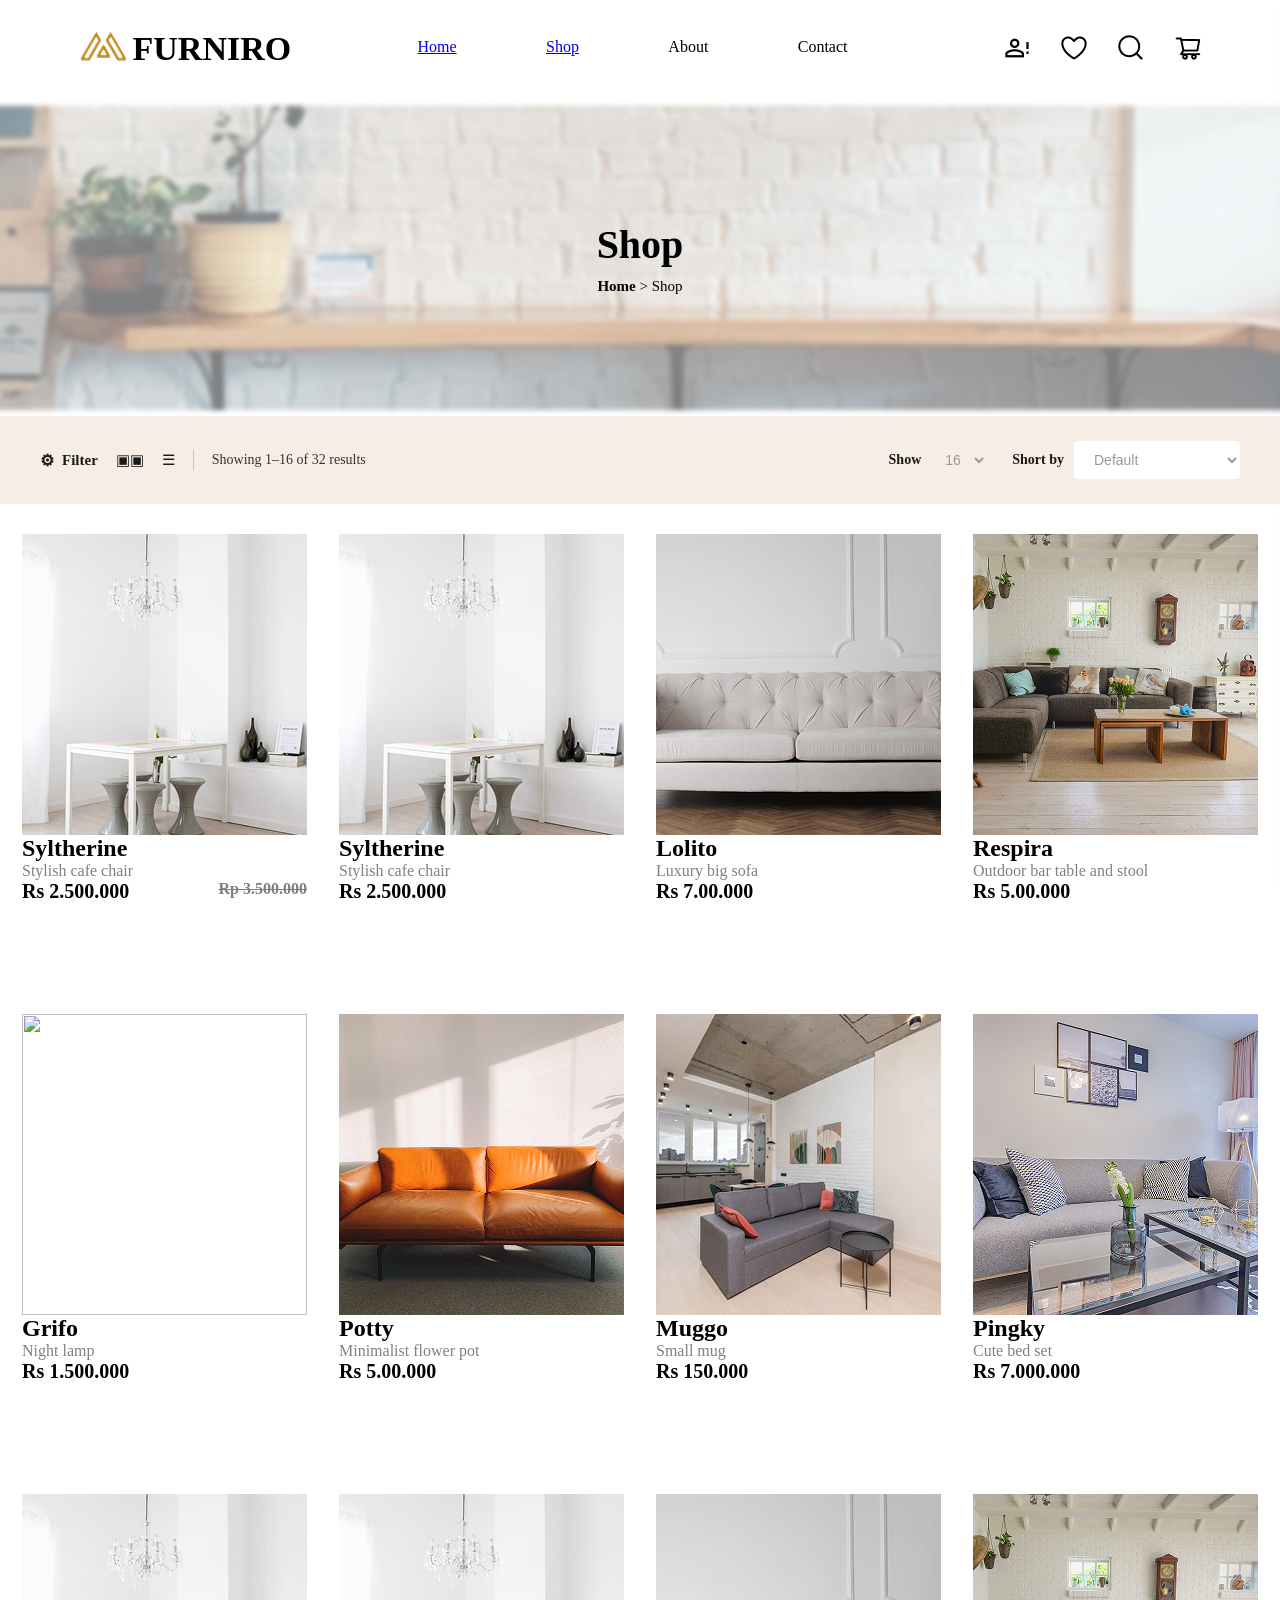
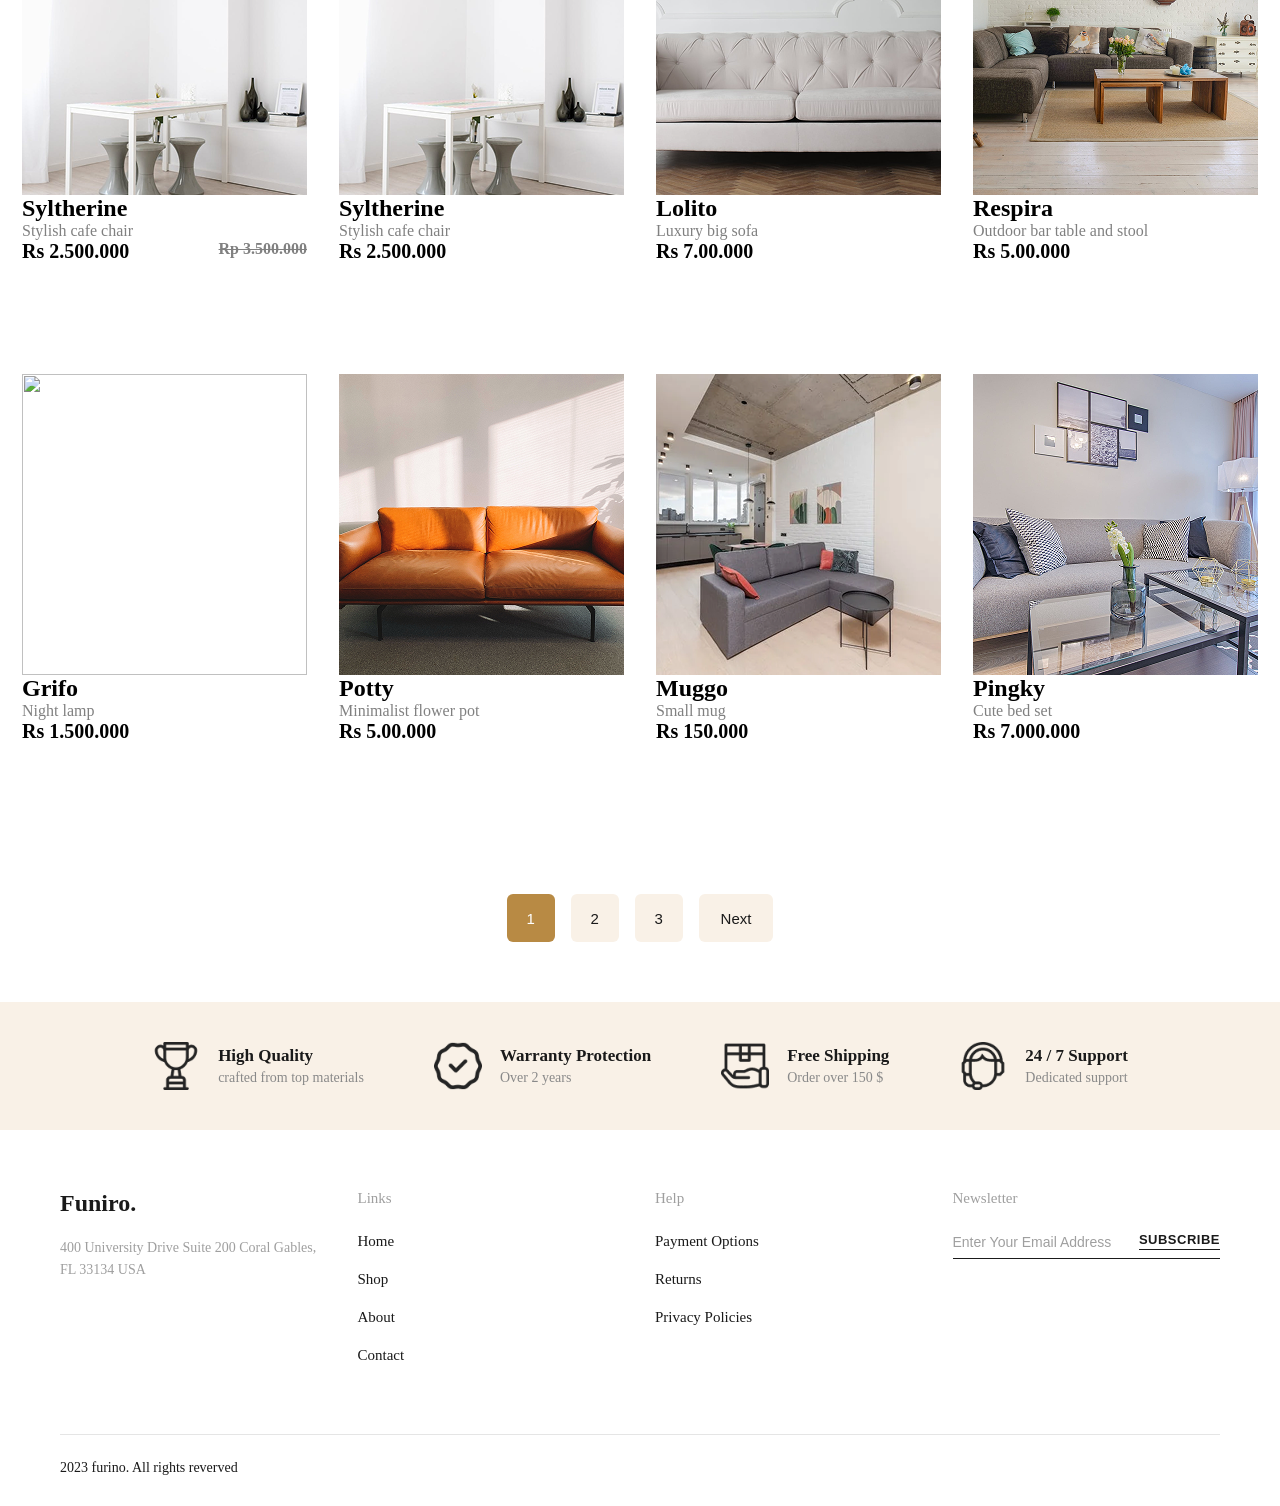
==== product.html @ 11e7161f "E commerce Website" ====
<!DOCTYPE html>
<html lang="en">
<head>
    <meta charset="UTF-8">
    <meta name="viewport" content="width=device-width, initial-scale=1.0">
    <title>Product Detail</title>
    <link rel="stylesheet" href="./style.css">
    <link rel="stylesheet" href="https://cdnjs.cloudflare.com/ajax/libs/font-awesome/7.3.0/css/all.min.css">
    <script defer src="./product.js"></script>
</head>
<body>
    <header>
        <div class="header_container">
            <div class="header_div">
                <div class="header_logo">
                    <img src="./images/header_logo.png" alt="logo">
                </div><!--header_logo-->
                <h3 class="header_text">FURNIRO</h3><!--header_text-->
            </div> <!--header_div-->
            <div class="header_ul">
                <ul class="header_ul">
                    <li class="header_li"><a href="./index.html">Home</a></li>
                    <li class="header_li"><a href="./shop.html">Shop</a></li>
                    <li class="header_li">About</li>
                    <li class="header_li">Contact</li>
                </ul>
            </div><!--header_ul-->
            <div class="header_icon">
                <span><img src="./images/header_contact.png" alt="contact" class="icons"></span>
                <span><img src="./images/header_heart.png" alt="heart" class="icons"></span>
                <span><img src="./images/header_search.png" alt="search" class="icons"></span>
                <span><img src="./images/header_cart.png" alt="cart" class="icons"></span>
            </div><!--headericon-->
        </div><!--header_container-->
    </header>

    <!-- Breadcrumb strip -->
    <div class="product_breadcrumb">
        <a href="./index.html" class="crumb-dim">Home</a>
        <i class="fa fa-chevron-right crumb-arrow"></i>
        <a href="./shop.html" class="crumb-dim">Shop</a>
        <span class="crumb-line">|</span>
        <span class="crumb-active" id="crumbProductName">Product</span>
    </div>

    <!-- Product detail section -->
    <div class="product_page">

        <div class="product_gallery">
            <div class="thumb_list" id="thumbList"></div>

            <div class="main_image_box">
                <img src="" alt="" id="mainProductImg">
            </div>
        </div>

        <div class="product_info">

            <h1 id="productName">Product Name</h1>
            <h2 class="product_price" id="productPrice">Rs. 0</h2>

            <div class="product_rating">
                <span class="stars">&#9733;&#9733;&#9733;&#9733;&#9734;</span>
                <span class="review_count">5 Customer Review</span>
            </div>

            <p class="product_desc" id="productDesc">
                Setting the bar as one of the loudest speakers in its class, this piece is a compact,
                stout-hearted hero with a well-balanced quality which boasts a clear design and lasting
                comfort for years.
            </p>

            <div class="option_group">
                <span class="option_label">Size</span>
                <div class="size_options">
                    <button class="size_btn active">L</button>
                    <button class="size_btn">XL</button>
                    <button class="size_btn">XS</button>
                </div>
            </div>

            <div class="option_group">
                <span class="option_label">Color</span>
                <div class="color_options">
                    <span class="color_dot" style="background:#6a5fa0;"></span>
                    <span class="color_dot" style="background:#1a1a1a;"></span>
                    <span class="color_dot" style="background:#b88a44;"></span>
                </div>
            </div>

            <div class="action_row">
                <div class="qty_box">
                    <button id="qtyMinus">-</button>
                    <span id="qtyValue">1</span>
                    <button id="qtyPlus">+</button>
                </div>

                <button class="add_cart_btn">Add To Cart</button>
                <button class="compare_btn">+ Compare</button>
            </div>

            <hr class="divider_line">

            <div class="meta_info">
                <div class="meta_row"><span class="meta_label">SKU</span><span class="meta_colon">:</span><span>SS001</span></div>
                <div class="meta_row"><span class="meta_label">Category</span><span class="meta_colon">:</span><span>Furniture</span></div>
                <div class="meta_row"><span class="meta_label">Tags</span><span class="meta_colon">:</span><span>Sofa, Chair, Home, Shop</span></div>
                <div class="meta_row">
                    <span class="meta_label">Share</span><span class="meta_colon">:</span>
                    <span class="share_icons">
                        <i class="fa fa-facebook"></i>
                        <i class="fa fa-linkedin"></i>
                        <i class="fa fa-twitter"></i>
                    </span>
                </div>
            </div>

        </div>

    </div>

    <!-- Description / Additional Info / Reviews Tabs -->
    <div class="desc_tabs_wrapper">
        <div class="desc_tabs">
            <span class="tab_item active" data-tab="description">Description</span>
            <span class="tab_item" data-tab="additional">Additional Information</span>
            <span class="tab_item" data-tab="reviews">Reviews [5]</span>
        </div>

        <div class="tab_content active" id="tab-description">
            <p>
                Embodying the raw, wayward spirit of rock 'n' roll, the Kilburn portable active stereo speaker
                takes the unmistakable look and sound of Marshall, unplugs the chords, and takes the show on the road.
            </p>
            <p>
                Weighing in under 7 pounds, the Kilburn is a lightweight piece of vintage styled engineering.
                Setting the bar as one of the loudest speakers in its class, the Kilburn is a compact, stout-hearted
                hero with a well-balanced audio which boasts a clear midrange and extended highs for a sound that is
                both articulate and pronounced. The analogue knobs allow you to fine tune the controls to your
                personal preferences while the guitar-influenced leather strap enables easy and stylish travel.
            </p>

            <div class="desc_images">
                <div class="desc_img_box" id="descImg1"></div>
                <div class="desc_img_box" id="descImg2"></div>
            </div>
        </div>

        <div class="tab_content" id="tab-additional">
            <p>Additional information about materials, dimensions, and care instructions goes here.</p>
        </div>

        <div class="tab_content" id="tab-reviews">
            <p>Customer reviews will be displayed here.</p>
        </div>
    </div>

    <!-- Related Products -->
    <div class="related_section">
        <h2 class="related_heading">Related Products</h2>
        <div class="related_grid" id="relatedProducts"></div>

        <div class="show_more_wrapper">
            <button class="show_more_btn">Show More</button>
        </div>
    </div>

    <!-- footer -->
    <footer class="site_footer">
        <div class="footer_container">

            <div class="footer_col footer_brand">
                <h2>Funiro.</h2>
                <p>400 University Drive Suite 200 Coral Gables,<br>FL 33134 USA</p>
            </div>

            <div class="footer_col">
                <h4>Links</h4>
                <ul>
                    <li><a href="#">Home</a></li>
                    <li><a href="#">Shop</a></li>
                    <li><a href="#">About</a></li>
                    <li><a href="#">Contact</a></li>
                </ul>
            </div>

            <div class="footer_col">
                <h4>Help</h4>
                <ul>
                    <li><a href="#">Payment Options</a></li>
                    <li><a href="#">Returns</a></li>
                    <li><a href="#">Privacy Policies</a></li>
                </ul>
            </div>

            <div class="footer_col footer_newsletter">
                <h4>Newsletter</h4>
                <div class="newsletter_input">
                    <input type="email" placeholder="Enter Your Email Address">
                    <button type="submit">SUBSCRIBE</button>
                </div>
            </div>

        </div>

        <hr class="footer_divider">

        <div class="footer_bottom">
            <p>2023 furino. All rights reverved</p>
        </div>
    </footer>

    <!-- Shopping Cart Drawer -->
    <div class="cart_overlay" id="cartOverlay"></div>

    <div class="cart_drawer" id="cartDrawer">
        <div class="cart_drawer_header">
            <h2>Shopping Cart</h2>
            <span class="cart_close_btn" id="cartCloseBtn">&#10005;</span>
        </div>

        <hr class="cart_drawer_divider">

        <div class="cart_items_list" id="cartItemsList">
            <!-- cart items JS se yahan render honge -->
        </div>

        <div class="cart_subtotal_row">
            <span>Subtotal</span>
            <span class="cart_subtotal_value" id="cartSubtotal">Rs. 0</span>
        </div>

        <div class="cart_action_buttons">
            <button class="cart_action_btn" id="goToCartBtn">Cart</button>
            <button class="cart_action_btn">Checkout</button>
            <button class="cart_action_btn" id="comparisonBtn">Comparison</button>
        </div>
    </div>

</body>
</html>
---- style.css ----
*{
    padding: 0px;
    margin: 0px;
    box-sizing: border-box;
}
/* header section */
.header_container{
    width: 100%;
    height: 100px;
    /* background-color: aqua; */
    display: flex;
    align-items: center;
    justify-content: space-around;

}
.header_div{
    width: 185px;
    height: 41px;
    display: flex;
    gap: 5px;
}
.header_logo{
    width: 50px;
    height: 32px;
}
.header_text{
    font-size: 34px;
    font-weight: bold;
}
.header_ul{
    width: 430px;
    height: 24px;
    display: flex;
    justify-content: space-between;
    list-style: none;
    font-size: 16px;
    cursor: pointer;
}
.header_icon{
    width: 200px;
    display: flex;
    justify-content: space-between;
}
.icons{
    width: 28px;
    height: 28px;
    cursor: pointer;
}
/* hero_section */
.hero_container{
    position: relative;
    width: 100%;
    height: 820px;
}
.hero_img{
    width: 100%;
    height: 780px;
    object-fit: fill;
}
.hero_container2{
    position: absolute;
    width: 650px;
    height: 450px;
    background-color: #FFF3E3;
    bottom: 180px;
    right: 50px;
}
.hero_text{
    width: 560px;
    height: 400px;
    display: flex;
    flex-direction: column;
    justify-content: space-evenly;
    padding: 30px;
}
.hero_h3{
    font-size: 3px;
    width: 559px;
    height: 127px;
}
.hero_h1{
    font-size: 52px;
    font-weight: bold;
    color: rgb(162, 125, 76);
}
.hero_h3{
    width: 530px;
    height: 51px;
    font-size: 18px;
}
.hero_button{
    width: 200px;
    padding: 10px;
    background-color: rgba(162, 125, 76,0.3);
    color: #FFF;
    font-size: 18px;
    border: none;

}
.hero_text2{
    display: flex;
    flex-direction: column;
    align-items: center;
    justify-content: center;
}
.hero_h2{
    width: 300px;
    height: 48px;
    font-size: 32px;
    font-weight: bold;
}
.hero_p{
    font-size: 20px;
}
/* card_section */
.card_container{
    display: flex;
    justify-content: space-evenly;
    padding-top: 40px;
}
.cart{
    width: 380px;
    height: 480px;
}
.card{
    width: 285px;
    height: 480px;
}
.cards{
    text-align: center;
}
.img_text{
    margin-top: 10px;
    font-size: 24px;
    font-weight: lighter;
}
/* product */
.product_container{
    width: 1236px;
    margin: auto;
    display: flex;
    flex-wrap: wrap;
    justify-content: space-between;
}
.shop_container{
    padding-top: 30px;
    width: 1236px;
    margin: auto;
    display: flex;
    flex-wrap: wrap;
    justify-content: space-between;
}
.product{
    text-align: center;
    font-size: 40px;
    font-weight: bold;
    margin: 15px;
}
.product_items{
    width: 285px;
    height: 446px;
}
.item_img{
    width: 285px;
    height: 301px;
}
.item_h3{
    font-size: 24px;
    font-weight: bold;
}
.item_p{
    font-size: 16px;
    color: gray;
}
.price{
    display: flex;
    justify-content: space-between;
}
.show_price{
    font-size: 20px;
    font-weight: bolder;
}
.hide_price{
    font-size: 16px;
    color: gray;
    text-decoration: line-through;
}
.img_wrapper {
    position: relative;
    overflow: hidden;
}

.item_img {
    width: 100%;
    display: block;
}

.overlay {
    position: absolute;
    top: 0;
    left: 0;
    width: 100%;
    height: 100%;
    background: rgba(0, 0, 0, 0.55);
    display: flex;
    flex-direction: column;
    align-items: center;
    justify-content: center;
    gap: 15px;

    opacity: 0;
    visibility: hidden;
    transition: all 0.3s ease;
}

.img_wrapper:hover .overlay {
    opacity: 1;
    visibility: visible;
}

.cart_btn {
    background: #fff;
    color: #b8860b;
    border: none;
    padding: 12px 30px;
    font-weight: bold;
    cursor: pointer;
}

.icons_row {
    display: flex;
    gap: 20px;
    color: #fff;
    font-size: 14px;
}

.icons_row span {
    cursor: pointer;
    display: flex;
    align-items: center;
    gap: 5px;
}
.show_more_wrapper {
    display: flex;
    justify-content: center;
    margin: 40px 0;
}

.show_more_btn {
    background: transparent;
    border: 2px solid #b8860b;
    color: #b8860b;
    padding: 14px 40px;
    font-weight: bold;
    font-size: 15px;
    cursor: pointer;
    transition: all 0.3s ease;
}

.show_more_btn:hover {
    background: #b8860b;
    color: #fff;
}
/* room section */
.rooms_section {
    background: #fdf6ee;
    padding: 60px 0;
    overflow: hidden;
}

.rooms_container {
    display: flex;
    align-items: center;
    gap: 40px;
    max-width: 1300px;
    margin: 0 auto;
    padding: 0 40px;
}

/* ---------- Left Text ---------- */
.rooms_text {
    flex: 0 0 320px;
}

.rooms_text h1 {
    font-size: 32px;
    font-weight: 700;
    color: #2b2b2b;
    line-height: 1.3;
    margin-bottom: 15px;
}

.rooms_text p {
    color: #777;
    font-size: 14px;
    line-height: 1.6;
    margin-bottom: 25px;
}

.explore_btn {
    background: #b8860b;
    color: #fff;
    border: none;
    padding: 14px 26px;
    font-weight: bold;
    cursor: pointer;
    transition: 0.3s ease;
}

.explore_btn:hover {
    background: #a3760a;
}

/* ---------- Slider ---------- */
.rooms_slider {
    position: relative;
    flex: 1;
    overflow: hidden;
}

.slider_track {
    display: flex;
    gap: 20px;
    transition: transform 0.4s ease;
}

.slide {
    position: relative;
    flex: 0 0 380px;
    height: 420px;
    overflow: hidden;
}

.slide img {
    width: 100%;
    height: 100%;
    object-fit: cover;
    display: block;
}

/* caption overlay only on first slide by default (matching design) */
.slide_caption {
    position: absolute;
    bottom: 0;
    left: 0;
    width: 100%;
    background: rgba(255, 255, 255, 0.85);
    padding: 20px 25px;
}

.caption_top {
    display: flex;
    align-items: center;
    gap: 10px;
    margin-bottom: 8px;
    font-size: 13px;
    color: #555;
}

.caption_line {
    width: 25px;
    height: 1px;
    background: #999;
    display: inline-block;
}

.caption_bottom {
    display: flex;
    align-items: center;
    justify-content: space-between;
}

.caption_bottom h3 {
    font-size: 20px;
    font-weight: 700;
    color: #2b2b2b;
}

.arrow_btn {
    background: #b8860b;
    color: #fff;
    border: none;
    width: 38px;
    height: 38px;
    border-radius: 50%;
    cursor: pointer;
    font-size: 16px;
}

/* ---------- Next Button ---------- */
.slider_next_btn {
    position: absolute;
    top: 45%;
    right: 20px;
    transform: translateY(-50%);
    background: #fff;
    border: none;
    width: 40px;
    height: 40px;
    border-radius: 50%;
    font-size: 20px;
    cursor: pointer;
    box-shadow: 0 2px 8px rgba(0,0,0,0.15);
    z-index: 5;
}

/* ---------- Dots ---------- */
.slider_dots {
    display: flex;
    gap: 8px;
    margin-top: 15px;
}

.dot {
    width: 8px;
    height: 8px;
    border-radius: 50%;
    background: #ddd;
    cursor: pointer;
}

.dot.active {
    background: #b8860b;
    width: 10px;
    height: 10px;
}

@media (max-width: 900px) {
    .rooms_container {
        flex-direction: column;
    }
    .rooms_text {
        flex: none;
        text-align: center;
    }
}
/* gallery sectionn */
.gallery_section {
    padding: 50px 40px;
    max-width: 1300px;
    margin: 0 auto;
}

.gallery_heading {
    text-align: center;
    margin-bottom: 30px;
}

.gallery_heading p {
    font-weight: bold;
    color: #333;
    font-size: 14px;
    margin-bottom: 5px;
}

.gallery_heading h2 {
    font-size: 28px;
    font-weight: 800;
    color: #1a1a1a;
}

.gallery_grid {
    display: grid;
    grid-template-columns: 0.75fr 1.9fr 1.15fr 0.55fr 0.55fr 1fr;
    grid-template-rows: 240px 190px;
    grid-template-areas:
        "shelf desk dining bedroom bedroom brick"
        "chair vase  dining frame   kitchen brick";
    gap: 10px;
}

.g_item {
    overflow: hidden;
    width: 100%;
    height: 100%;
}

.g_item img {
    width: 100%;
    height: 100%;
    object-fit: cover;
    display: block;
    transition: transform 0.3s ease;
}

.g_item:hover img {
    transform: scale(1.05);
}
/* footer */
.site_footer {
    background: #fff;
    padding: 60px 60px 30px;
    max-width: 1400px;
    margin: 0 auto;
}

.footer_container {
    display: flex;
    justify-content: space-between;
    flex-wrap: wrap;
    gap: 30px;
}

.footer_col {
    flex: 1;
    min-width: 200px;
}

.footer_brand h2 {
    font-size: 24px;
    font-weight: 700;
    color: #1a1a1a;
    margin-bottom: 20px;
}

.footer_brand p {
    color: #9f9f9f;
    font-size: 14px;
    line-height: 1.6;
}

.footer_col h4 {
    color: #9f9f9f;
    font-size: 15px;
    font-weight: 500;
    margin-bottom: 25px;
}

.footer_col ul {
    list-style: none;
    padding: 0;
    margin: 0;
}

.footer_col ul li {
    margin-bottom: 20px;
}

.footer_col ul li a {
    color: #1a1a1a;
    text-decoration: none;
    font-size: 15px;
    font-weight: 500;
    transition: color 0.3s ease;
}

.footer_col ul li a:hover {
    color: #b8860b;
}

/* ---------- Newsletter ---------- */
.newsletter_input {
    display: flex;
    align-items: flex-end;
    gap: 10px;
    border-bottom: 1px solid #1a1a1a;
    padding-bottom: 8px;
}

.newsletter_input input {
    border: none;
    outline: none;
    font-size: 14px;
    color: #1a1a1a;
    flex: 1;
    background: transparent;
}

.newsletter_input input::placeholder {
    color: #9f9f9f;
}

.newsletter_input button {
    background: none;
    border: none;
    border-bottom: 1px solid #1a1a1a;
    font-size: 13px;
    font-weight: 600;
    letter-spacing: 0.5px;
    color: #1a1a1a;
    cursor: pointer;
    padding-bottom: 2px;
    white-space: nowrap;
}

/* ---------- Divider & Bottom ---------- */
.footer_divider {
    border: none;
    border-top: 1px solid #e5e5e5;
    margin: 50px 0 25px;
}

.footer_bottom p {
    color: #1a1a1a;
    font-size: 14px;
}

/* ---------- Responsive ---------- */
@media (max-width: 768px) {
    .footer_container {
        flex-direction: column;
    }
    .site_footer {
        padding: 40px 25px 20px;
    }
}
/* shop_page */
/* Banner Section */
.banner {
  width: 100%;
  height: 316px;
  background-image: url("./images/shop1.png");
  background-size: cover;
  background-position: center;
  position: relative;
  display: flex;
  align-items: center;
  justify-content: center;
  text-align: center;
}

/* Dim overlay on top of image */
.overlay {
  position: absolute;
  top: 0;
  left: 0;
  width: 100%;
  height: 100%;
  background-color: rgba(0, 0, 0, 0.4); 
  z-index: 1;
}

/* Text on top */
.banner-text {
  position: relative;
  z-index: 2; 
}

.banner-text h1 {
  font-size: 40px;
  font-weight: bold;
  color: #ffffff; 
  margin-bottom: 10px;
}

.banner-text p {
  font-size: 15px;
  color: #eeeeee;
}

.banner-text a {
  color: #ffffff;
  font-weight: bold;
  text-decoration: none;
}

.banner-text span {
  color: #cccccc;
}
/* banner2 */
/* Toolbar container */
.toolbar {
  width: 100%;
  background-color: #f6ede4; /* light peach/cream background */
  padding: 25px 40px;
  display: flex;
  align-items: center;
  justify-content: space-between;
}
 
/* Left side */
.left-side {
  display: flex;
  align-items: center;
  gap: 18px;
}
 
.filter {
  display: flex;
  align-items: center;
  gap: 8px;
  font-weight: bold;
  font-size: 15px;
  color: #1a1a1a;
  cursor: pointer;
}
 
.filter .icon {
  font-size: 16px;
}
 
.icon-box {
  font-size: 15px;
  color: #1a1a1a;
  cursor: pointer;
}
 
/* vertical line divider */
.divider {
  width: 1px;
  height: 22px;
  background-color: #c9c2b8;
  display: inline-block;
}
 
.results-text {
  font-size: 14px;
  color: #333333;
}
 
/* Right side */
.right-side {
  display: flex;
  align-items: center;
  gap: 25px;
}
 
.dropdown-group {
  display: flex;
  align-items: center;
  gap: 10px;
}
 
.label {
  font-weight: bold;
  font-size: 14px;
  color: #1a1a1a;
}
 
.dropdown {
  border: none;
  background: transparent;
  font-size: 14px;
  color: #9a9a9a;
  outline: none;
  cursor: pointer;
  padding: 8px 10px;
}
 
/* white box style for "Short by" dropdown */
.white-box {
  background-color: #ffffff;
  border-radius: 4px;
  padding: 10px 16px;
  color: #9a9a9a;
  min-width: 140px;
}
/* Pagination */
.pagination {
  display: flex;
  justify-content: center;
  align-items: center;
  gap: 16px;
  padding: 40px 0 60px 0;
}

.page-btn {
  width: 48px;
  height: 48px;
  border: none;
  border-radius: 6px;
  background-color: #f9f1e7; /* light cream box */
  color: #1a1a1a;
  font-size: 15px;
  font-weight: 500;
  cursor: pointer;
  display: flex;
  align-items: center;
  justify-content: center;
  transition: background-color 0.2s ease;
}

.page-btn:hover {
  background-color: #eadfd0;
}

/* Active/current page number */
.page-btn.active {
  background-color: #b88a44; /* golden/brown */
  color: #ffffff;
}

/* "Next" button is wider than number boxes */
.page-btn.next-btn {
  width: auto;
  padding: 0 22px;
}
/* Features strip */
.features {
  display: flex;
  justify-content: center;
  align-items: center;
  gap: 70px;
  background-color: #f9f1e7;
  padding: 40px 30px;
  flex-wrap: wrap;
}

.feature-item {
  display: flex;
  align-items: center;
  gap: 18px;
}

.feature-icon {
  width: 48px;
  height: 48px;
  object-fit: contain;
  flex-shrink: 0;
}

.feature-text h4 {
  font-size: 17px;
  font-weight: 700;
  color: #1a1a1a;
  margin-bottom: 4px;
}

.feature-text p {
  font-size: 14px;
  color: #898989;
}

@media (max-width: 768px) {
  .features {
    gap: 30px;
  }
}
/* ===================== PRODUCT DETAIL PAGE ===================== */

/* Breadcrumb strip */
.product_breadcrumb {
    background-color: #f9f1e7;
    padding: 22px 60px;
    display: flex;
    align-items: center;
    gap: 12px;
    font-size: 14px;
}

.crumb-dim {
    color: #9a9a9a;
    text-decoration: none;
}

.crumb-arrow {
    font-size: 11px;
    color: #9a9a9a;
}

.crumb-line {
    color: #d6d0c4;
    margin: 0 6px;
}

.crumb-active {
    color: #1a1a1a;
    font-weight: 500;
}

/* Main product layout */
.product_page {
    display: flex;
    gap: 40px;
    padding: 60px;
    max-width: 1200px;
    margin: 0 auto;
    flex-wrap: wrap;
}

.product_gallery {
    display: flex;
    gap: 20px;
    flex: 1;
    min-width: 300px;
}

.thumb_list {
    display: flex;
    flex-direction: column;
    gap: 16px;
}

.thumb_list img {
    width: 80px;
    height: 80px;
    object-fit: cover;
    background-color: #f9f1e7;
    border-radius: 8px;
    cursor: pointer;
}

.main_image_box {
    width: 100%;
    max-width: 420px;
    height: 420px;
    background-color: #f9f1e7;
    border-radius: 8px;
    display: flex;
    align-items: center;
    justify-content: center;
    overflow: hidden;
}

.main_image_box img {
    width: 100%;
    height: 100%;
    object-fit: contain;
}

.product_info {
    flex: 1;
    min-width: 300px;
}

.product_info h1 {
    font-size: 32px;
    font-weight: 500;
    color: #1a1a1a;
    margin-bottom: 12px;
}

.product_price {
    font-size: 22px;
    font-weight: 400;
    color: #9a9a9a;
    margin-bottom: 14px;
}

.product_rating {
    display: flex;
    align-items: center;
    gap: 14px;
    margin-bottom: 20px;
}

.stars {
    color: #e8b830;
    font-size: 18px;
    letter-spacing: 2px;
}

.review_count {
    color: #9a9a9a;
    font-size: 14px;
    border-left: 1px solid #d6d0c4;
    padding-left: 14px;
}

.product_desc {
    font-size: 14px;
    color: #444;
    line-height: 1.7;
    max-width: 480px;
    margin-bottom: 28px;
}

.option_group {
    display: flex;
    align-items: center;
    gap: 24px;
    margin-bottom: 22px;
}

.option_label {
    font-size: 14px;
    color: #9a9a9a;
    width: 55px;
}

.size_options {
    display: flex;
    gap: 10px;
}

.size_btn {
    width: 40px;
    height: 40px;
    border: none;
    border-radius: 6px;
    background-color: #f9f1e7;
    font-size: 14px;
    color: #1a1a1a;
    cursor: pointer;
}

.size_btn.active {
    background-color: #b88a44;
    color: #fff;
}

.color_options {
    display: flex;
    gap: 12px;
}

.color_dot {
    width: 26px;
    height: 26px;
    border-radius: 50%;
    display: inline-block;
    cursor: pointer;
}

.action_row {
    display: flex;
    align-items: center;
    gap: 20px;
    margin: 30px 0;
}

.qty_box {
    display: flex;
    align-items: center;
    border: 1px solid #9a9a9a;
    border-radius: 6px;
    overflow: hidden;
}

.qty_box button {
    width: 40px;
    height: 48px;
    border: none;
    background: transparent;
    font-size: 16px;
    cursor: pointer;
}

.qty_box span {
    width: 40px;
    text-align: center;
    font-size: 15px;
}

.add_cart_btn {
    padding: 0 28px;
    height: 48px;
    border: 1px solid #1a1a1a;
    background: transparent;
    border-radius: 6px;
    font-size: 15px;
    font-weight: 500;
    cursor: pointer;
}

.add_cart_btn:hover {
    background-color: #1a1a1a;
    color: #fff;
}

.compare_btn {
    padding: 0 22px;
    height: 48px;
    border: none;
    background: transparent;
    font-size: 15px;
    cursor: pointer;
}

.divider_line {
    border: none;
    border-top: 1px solid #e5e0d8;
    margin: 20px 0;
}

.meta_info {
    display: flex;
    flex-direction: column;
    gap: 12px;
}

.meta_row {
    display: flex;
    align-items: center;
    gap: 20px;
    font-size: 14px;
    color: #444;
}

.meta_label {
    width: 90px;
    color: #9a9a9a;
}

.meta_colon {
    width: 10px;
    color: #9a9a9a;
}

.share_icons {
    display: flex;
    gap: 12px;
    font-size: 16px;
    color: #1a1a1a;
}

@media (max-width: 700px) {
    .product_page {
        flex-direction: column;
        padding: 30px 20px;
    }
    .product_gallery {
        flex-direction: column;
    }
    .thumb_list {
        flex-direction: row;
    }
}

/* ===================== DESCRIPTION TABS ===================== */
.desc_tabs_wrapper {
    max-width: 1000px;
    margin: 0 auto;
    padding: 40px 20px 60px;
}

.desc_tabs {
    display: flex;
    justify-content: center;
    gap: 50px;
    border-bottom: 1px solid #e5e0d8;
    margin-bottom: 35px;
}

.tab_item {
    font-size: 20px;
    color: #9a9a9a;
    padding-bottom: 18px;
    cursor: pointer;
    position: relative;
}

.tab_item.active {
    color: #1a1a1a;
    font-weight: 600;
    border-bottom: 2px solid #1a1a1a;
}

.tab_content {
    display: none;
}

.tab_content.active {
    display: block;
}

.tab_content p {
    font-size: 14px;
    color: #666;
    line-height: 1.8;
    margin-bottom: 18px;
    text-align: center;
}

.desc_images {
    display: flex;
    gap: 20px;
    margin-top: 30px;
}

.desc_img_box {
    flex: 1;
    height: 220px;
    background-color: #f9f1e7;
    background-size: cover;
    background-position: center;
    border-radius: 4px;
}

/* ===================== RELATED PRODUCTS ===================== */
.related_section {
    max-width: 1200px;
    margin: 0 auto;
    padding: 20px 20px 60px;
    text-align: center;
}

.related_heading {
    font-size: 28px;
    font-weight: 600;
    color: #1a1a1a;
    margin-bottom: 35px;
}

.related_grid {
    display: grid;
    grid-template-columns: repeat(4, 1fr);
    gap: 25px;
    text-align: left;
}

.related_card {
    background-color: #f9f1e7;
    border-radius: 4px;
    overflow: hidden;
    cursor: pointer;
}

.related_img_wrapper {
    position: relative;
    width: 100%;
    height: 200px;
    overflow: hidden;
}

.related_img_wrapper img {
    width: 100%;
    height: 100%;
    object-fit: cover;
    display: block;
}

.related_badge {
    position: absolute;
    top: 14px;
    right: 14px;
    width: 40px;
    height: 40px;
    border-radius: 50%;
    display: flex;
    align-items: center;
    justify-content: center;
    font-size: 12px;
    font-weight: 600;
    color: #fff;
}

.related_badge.discount {
    background-color: #e97171;
}

.related_badge.new {
    background-color: #2ec1ac;
}

.related_info {
    padding: 16px 18px 22px;
}

.related_info h3 {
    font-size: 18px;
    font-weight: 700;
    color: #1a1a1a;
    margin-bottom: 4px;
}

.related_info p {
    font-size: 14px;
    color: #898989;
    margin-bottom: 10px;
}

.related_price {
    display: flex;
    align-items: center;
    gap: 10px;
}

.related_price .r_show_price {
    font-size: 16px;
    font-weight: 700;
    color: #1a1a1a;
}

.related_price .r_hide_price {
    font-size: 14px;
    color: #b0b0b0;
    text-decoration: line-through;
}

@media (max-width: 900px) {
    .related_grid {
        grid-template-columns: repeat(2, 1fr);
    }
    .desc_images {
        flex-direction: column;
    }
}

/* ===================== SHOPPING CART DRAWER ===================== */
.cart_overlay {
    position: fixed;
    top: 0;
    left: 0;
    width: 100%;
    height: 100%;
    background: rgba(0, 0, 0, 0.4);
    z-index: 100;
    opacity: 0;
    visibility: hidden;
    transition: all 0.3s ease;
}

.cart_overlay.show {
    opacity: 1;
    visibility: visible;
}

.cart_drawer {
    position: fixed;
    top: 0;
    right: -420px;
    width: 400px;
    max-width: 90%;
    height: 100%;
    background: #fff;
    box-shadow: -4px 0 20px rgba(0, 0, 0, 0.1);
    z-index: 101;
    padding: 30px 26px;
    display: flex;
    flex-direction: column;
    transition: right 0.35s ease;
}

.cart_drawer.open {
    right: 0;
}

.cart_drawer_header {
    display: flex;
    align-items: center;
    justify-content: space-between;
}

.cart_drawer_header h2 {
    font-size: 20px;
    font-weight: 700;
    color: #1a1a1a;
}

.cart_close_btn {
    cursor: pointer;
    font-size: 16px;
    color: #1a1a1a;
    background: #f0f0f0;
    width: 26px;
    height: 26px;
    border-radius: 50%;
    display: flex;
    align-items: center;
    justify-content: center;
}

.cart_drawer_divider {
    border: none;
    border-top: 1px solid #e5e0d8;
    margin: 18px 0 20px;
}

.cart_items_list {
    flex: 1;
    overflow-y: auto;
    display: flex;
    flex-direction: column;
    gap: 20px;
}

.cart_item_row {
    display: flex;
    align-items: center;
    gap: 14px;
}

.cart_item_img {
    width: 65px;
    height: 65px;
    object-fit: cover;
    background: #f9f1e7;
    border-radius: 6px;
}

.cart_item_details {
    flex: 1;
}

.cart_item_details h4 {
    font-size: 15px;
    font-weight: 600;
    color: #1a1a1a;
    margin-bottom: 4px;
}

.cart_item_details p {
    font-size: 13px;
    color: #666;
}

.cart_item_details .cart_qty {
    color: #1a1a1a;
}

.cart_item_details .cart_price {
    color: #b88a44;
}

.cart_remove_btn {
    width: 22px;
    height: 22px;
    border-radius: 50%;
    background: #f0f0f0;
    border: none;
    color: #666;
    font-size: 12px;
    cursor: pointer;
    display: flex;
    align-items: center;
    justify-content: center;
}

.cart_subtotal_row {
    display: flex;
    align-items: center;
    justify-content: space-between;
    font-size: 15px;
    color: #1a1a1a;
    padding: 20px 0;
}

.cart_subtotal_value {
    color: #b88a44;
    font-weight: 700;
}

.cart_action_buttons {
    display: flex;
    gap: 10px;
}

.cart_action_btn {
    flex: 1;
    padding: 10px 8px;
    border: 1px solid #1a1a1a;
    border-radius: 30px;
    background: transparent;
    font-size: 13px;
    color: #1a1a1a;
    cursor: pointer;
    white-space: nowrap;
}

.cart_action_btn:hover {
    background: #1a1a1a;
    color: #fff;
}

.cart_empty_msg {
    text-align: center;
    color: #9a9a9a;
    font-size: 14px;
    margin-top: 40px;
}

/* ===================== PRODUCT COMPARISON PAGE ===================== */
.comparison_banner .banner-text {
    display: flex;
    flex-direction: column;
    align-items: center;
}

.banner_logo_icon {
    width: 32px;
    margin-bottom: 10px;
}

.comparison_page {
    max-width: 1200px;
    margin: 0 auto;
    padding: 50px 40px 80px;
}

.comparison_top_row {
    display: grid;
    grid-template-columns: repeat(4, 1fr);
    gap: 25px;
    align-items: start;
    padding-bottom: 30px;
    border-bottom: 1px solid #e5e0d8;
    margin-bottom: 10px;
}

.comparison_info_box h3 {
    font-size: 20px;
    font-weight: 600;
    color: #1a1a1a;
    margin-bottom: 14px;
    line-height: 1.4;
}

.view_more_link {
    font-size: 14px;
    color: #1a1a1a;
    text-decoration: underline;
}

.comparison_card {
    position: relative;
}

.comparison_remove_btn {
    position: absolute;
    top: -6px;
    right: -6px;
    width: 22px;
    height: 22px;
    border-radius: 50%;
    background: #f0f0f0;
    border: none;
    font-size: 11px;
    color: #666;
    cursor: pointer;
    z-index: 2;
}

.comparison_card_img {
    width: 100%;
    height: 160px;
    background-color: #f9f1e7;
    border-radius: 6px;
    overflow: hidden;
    margin-bottom: 14px;
}

.comparison_card_img img {
    width: 100%;
    height: 100%;
    object-fit: cover;
}

.comparison_card h4 {
    font-size: 18px;
    font-weight: 700;
    color: #1a1a1a;
    margin-bottom: 6px;
}

.comparison_price {
    font-size: 15px;
    color: #1a1a1a;
    margin-bottom: 8px;
}

.comparison_rating {
    display: flex;
    align-items: center;
    gap: 8px;
    font-size: 13px;
    color: #1a1a1a;
}

.comparison_rating .stars {
    color: #e8b830;
}

.comparison_rating .review_count {
    color: #9a9a9a;
    border-left: 1px solid #d6d0c4;
    padding-left: 8px;
}

.add_product_box h3 {
    font-size: 18px;
    font-weight: 700;
    color: #1a1a1a;
    margin-bottom: 14px;
}

.add_product_dropdown select {
    width: 100%;
    padding: 12px 14px;
    background-color: #b88a44;
    color: #fff;
    border: none;
    border-radius: 4px;
    font-size: 14px;
    cursor: pointer;
    appearance: none;
    -webkit-appearance: none;
}

/* Specs table */
.comparison_table {
    display: grid;
    grid-template-columns: repeat(4, 1fr);
    gap: 25px;
    padding-top: 30px;
}

.section_title {
    font-size: 22px;
    font-weight: 700;
    color: #1a1a1a;
    margin-top: 40px;
    margin-bottom: 20px;
}

.section_title:first-child {
    margin-top: 0;
}

.table_column_spacer {
    visibility: hidden;
}

.table_row_label,
.table_row_value {
    font-size: 14px;
    color: #444;
    padding: 14px 0;
    border-bottom: 1px solid #f0ece5;
}

.table_row_label {
    color: #1a1a1a;
    font-weight: 500;
}

@media (max-width: 900px) {
    .comparison_top_row,
    .comparison_table {
        grid-template-columns: repeat(2, 1fr);
    }
}

/* Add To Cart button inside comparison table columns */
.comparison_add_cart_btn {
    margin-top: 25px;
    padding: 12px 24px;
    background-color: #b88a44;
    color: #fff;
    border: none;
    border-radius: 4px;
    font-size: 14px;
    font-weight: 600;
    cursor: pointer;
    transition: background-color 0.2s ease;
}

.comparison_add_cart_btn:hover {
    background-color: #a3762f;
}
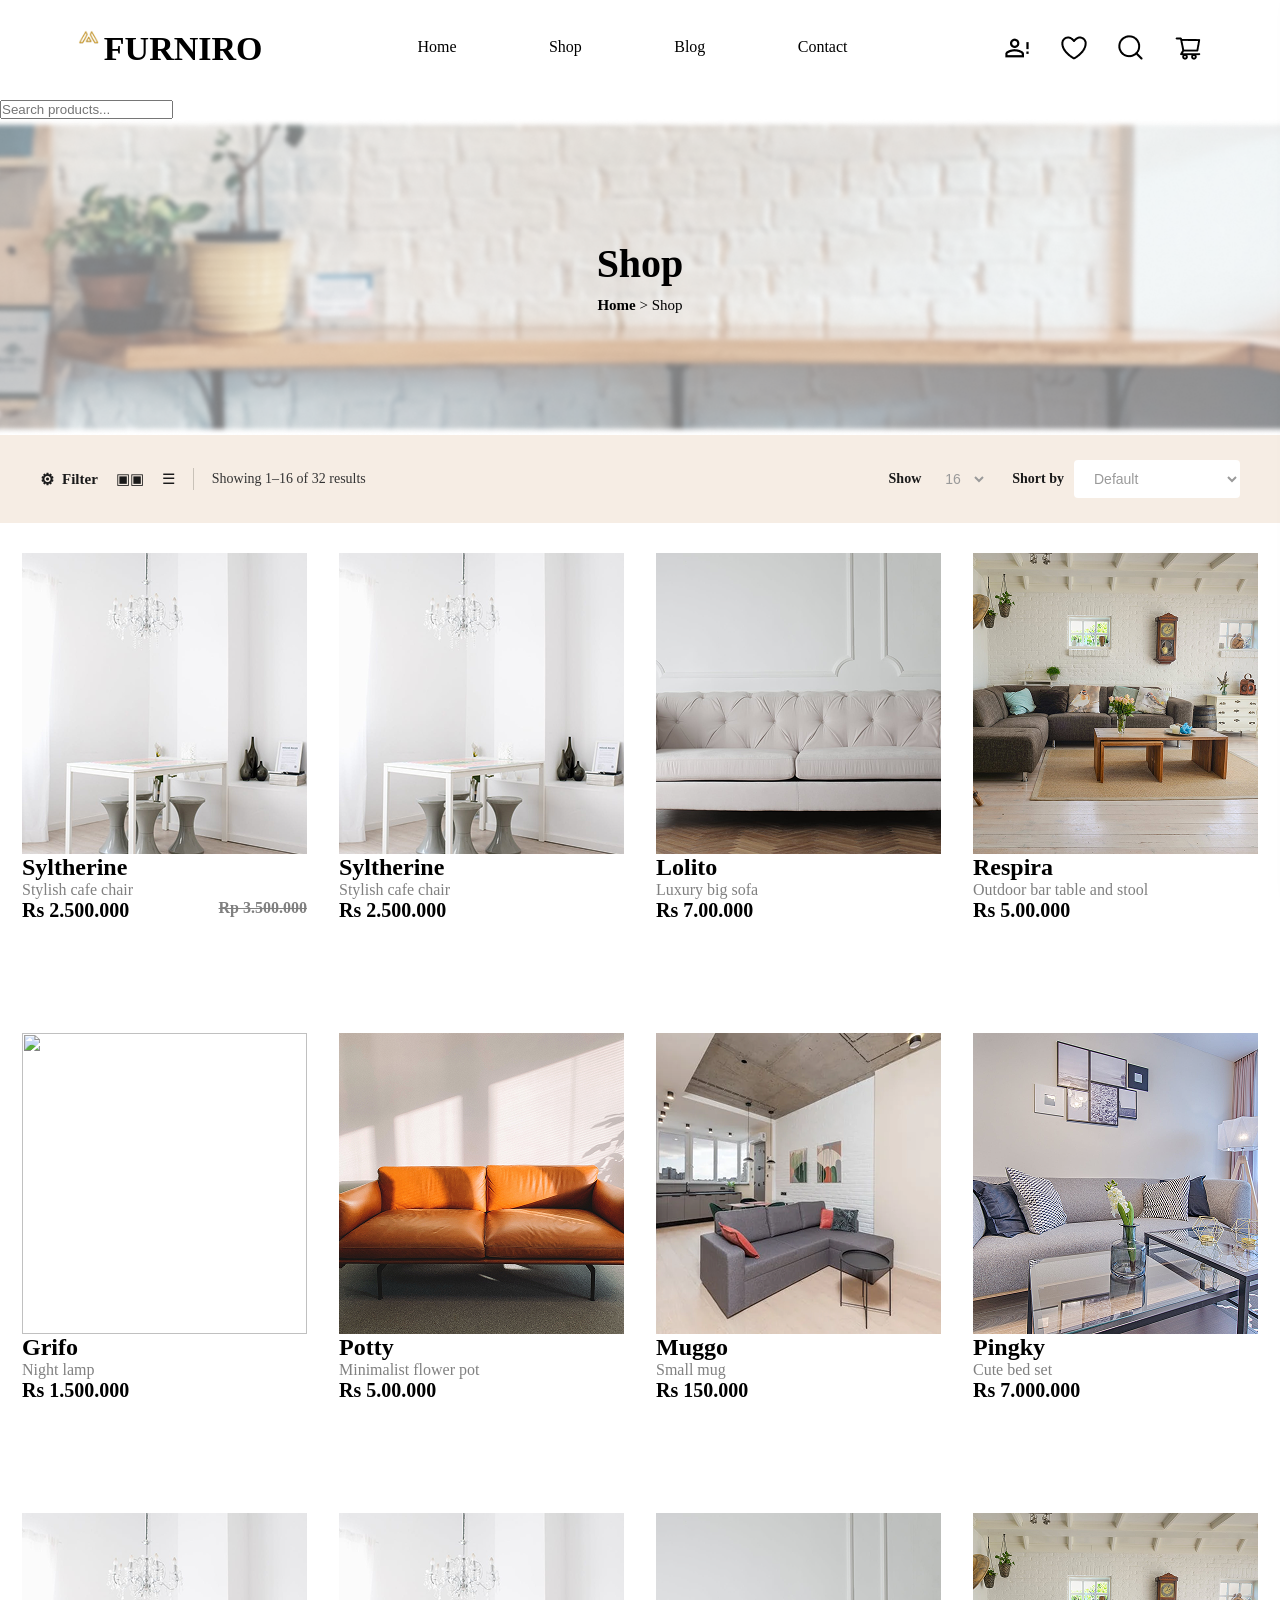
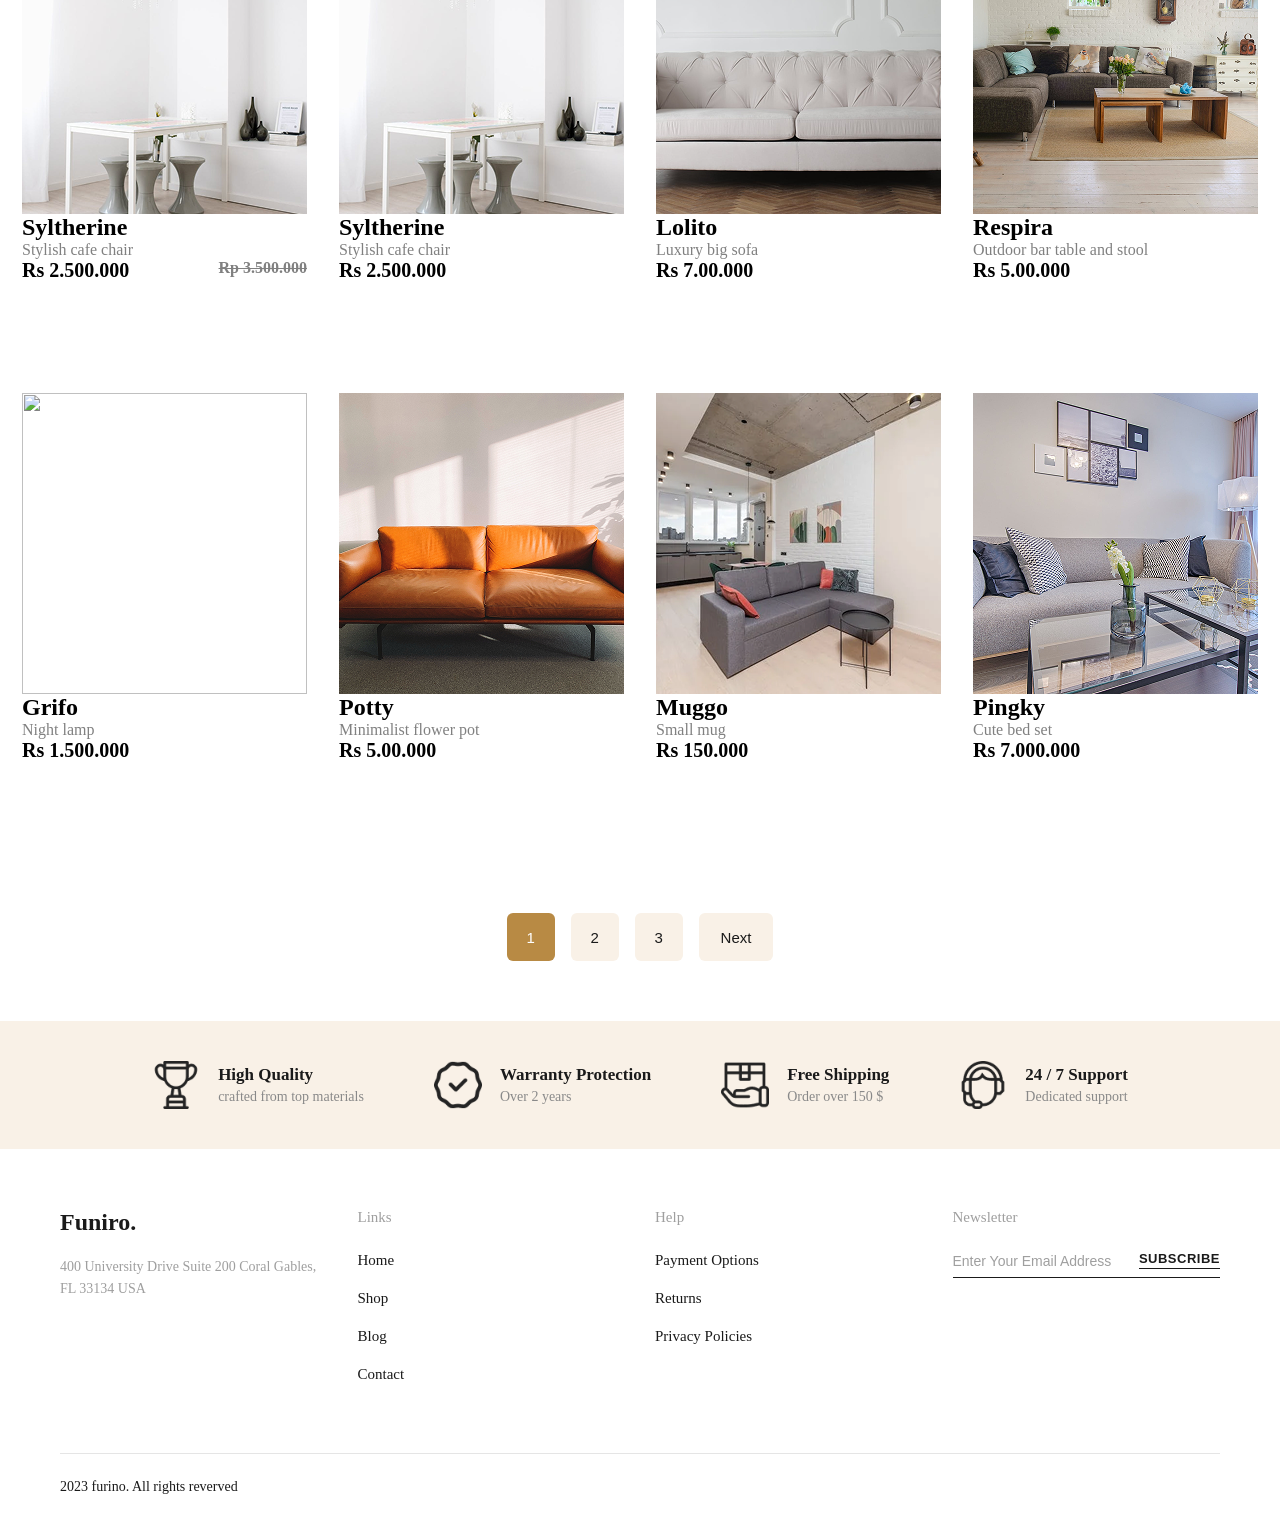
==== commit 03214e7b: "E Commerce Website" ====
--- a/product.html
+++ b/product.html
@@ -6,6 +6,8 @@
     <title>Product Detail</title>
     <link rel="stylesheet" href="./style.css">
     <link rel="stylesheet" href="https://cdnjs.cloudflare.com/ajax/libs/font-awesome/7.3.0/css/all.min.css">
+    <script defer src="./cart.js"></script>
+    <script defer src="./search.js"></script>
     <script defer src="./product.js"></script>
 </head>
 <body>
@@ -21,17 +23,21 @@
                 <ul class="header_ul">
                     <li class="header_li"><a href="./index.html">Home</a></li>
                     <li class="header_li"><a href="./shop.html">Shop</a></li>
-                    <li class="header_li">About</li>
-                    <li class="header_li">Contact</li>
+                    <li class="header_li"><a href="./blog.html">Blog</a></li>
+                    <li class="header_li"><a href="./contact.html">Contact</a></li>
                 </ul>
             </div><!--header_ul-->
             <div class="header_icon">
                 <span><img src="./images/header_contact.png" alt="contact" class="icons"></span>
                 <span><img src="./images/header_heart.png" alt="heart" class="icons"></span>
-                <span><img src="./images/header_search.png" alt="search" class="icons"></span>
-                <span><img src="./images/header_cart.png" alt="cart" class="icons"></span>
+                <span id="headerSearchIcon"><img src="./images/header_search.png" alt="search" class="icons"></span>
+                <span id="headerCartIcon"><img src="./images/header_cart.png" alt="cart" class="icons"></span>
             </div><!--headericon-->
         </div><!--header_container-->
+        <div class="header_search_box" id="headerSearchBox">
+            <input type="text" id="headerSearchInput" placeholder="Search products...">
+            <div class="header_search_results" id="headerSearchResults"></div>
+        </div>
     </header>
 
     <!-- Breadcrumb strip -->
@@ -179,8 +185,8 @@
                 <ul>
                     <li><a href="#">Home</a></li>
                     <li><a href="#">Shop</a></li>
-                    <li><a href="#">About</a></li>
-                    <li><a href="#">Contact</a></li>
+                    <li><a href="./blog.html">Blog</a></li>
+                    <li><a href="./contact.html">Contact</a></li>
                 </ul>
             </div>
 
@@ -232,7 +238,7 @@
 
         <div class="cart_action_buttons">
             <button class="cart_action_btn" id="goToCartBtn">Cart</button>
-            <button class="cart_action_btn">Checkout</button>
+            <button class="cart_action_btn" id="goToCheckoutBtn">Checkout</button>
             <button class="cart_action_btn" id="comparisonBtn">Comparison</button>
         </div>
     </div>
--- a/style.css
+++ b/style.css
@@ -35,6 +35,10 @@
     list-style: none;
     font-size: 16px;
     cursor: pointer;
+}
+.header_li a{
+    color: inherit;
+    text-decoration: none;
 }
 .header_icon{
     width: 200px;
@@ -1637,4 +1641,1063 @@
 
 .comparison_add_cart_btn:hover {
     background-color: #a3762f;
+}
+/* ===================== CART PAGE (cart.html) ===================== */
+.cart_page {
+    max-width: 1200px;
+    margin: 0 auto;
+    padding: 50px 40px 80px;
+    display: flex;
+    align-items: flex-start;
+    gap: 30px;
+    flex-wrap: wrap;
+}
+
+.cart_table_wrapper {
+    flex: 1;
+    min-width: 320px;
+    background-color: #fff;
+}
+
+.cart_table_header {
+    display: grid;
+    grid-template-columns: 2.2fr 1fr 1.2fr 1fr;
+    background-color: #f9f1e7;
+    padding: 20px 30px;
+    font-weight: 600;
+    font-size: 16px;
+    color: #1a1a1a;
+    border-radius: 4px;
+}
+
+.cart_table_rows {
+    display: flex;
+    flex-direction: column;
+}
+
+.cart_table_row {
+    display: grid;
+    grid-template-columns: 2.2fr 1fr 1.2fr 1fr auto;
+    align-items: center;
+    gap: 10px;
+    padding: 25px 30px;
+    border-bottom: 1px solid #f0ece5;
+}
+
+.ct_product {
+    display: flex;
+    align-items: center;
+    gap: 16px;
+}
+
+.ct_product_img {
+    width: 60px;
+    height: 60px;
+    object-fit: cover;
+    background-color: #f9f1e7;
+    border-radius: 6px;
+}
+
+.ct_product_name {
+    font-size: 15px;
+    color: #1a1a1a;
+}
+
+.ct_price,
+.ct_subtotal {
+    font-size: 15px;
+    color: #444;
+}
+
+.ct_subtotal {
+    color: #b88a44;
+    font-weight: 600;
+}
+
+.ct_qty {
+    display: flex;
+    align-items: center;
+    gap: 10px;
+    border: 1px solid #d6d0c4;
+    border-radius: 6px;
+    width: fit-content;
+    padding: 4px 8px;
+}
+
+.ct_qty_btn {
+    width: 22px;
+    height: 22px;
+    border: none;
+    background: transparent;
+    font-size: 14px;
+    cursor: pointer;
+    color: #1a1a1a;
+}
+
+.ct_qty_value {
+    font-size: 14px;
+    min-width: 16px;
+    text-align: center;
+}
+
+.ct_remove_btn {
+    width: 22px;
+    height: 22px;
+    border-radius: 50%;
+    background: #f0f0f0;
+    border: none;
+    color: #666;
+    font-size: 12px;
+    cursor: pointer;
+}
+
+.cart_totals_box {
+    width: 350px;
+    background-color: #f9f1e7;
+    border-radius: 4px;
+    padding: 35px 40px;
+}
+
+.cart_totals_box h3 {
+    font-size: 22px;
+    font-weight: 600;
+    color: #1a1a1a;
+    text-align: center;
+    margin-bottom: 25px;
+}
+
+.cart_totals_row {
+    display: flex;
+    align-items: center;
+    justify-content: space-between;
+    font-size: 15px;
+    color: #1a1a1a;
+    padding: 14px 0;
+    border-bottom: 1px solid #e5e0d8;
+}
+
+.cart_totals_total {
+    border-bottom: none;
+}
+
+.cart_totals_gold {
+    color: #b88a44;
+    font-weight: 700;
+    font-size: 18px;
+}
+
+.cart_checkout_btn {
+    display: block;
+    margin: 20px auto 0;
+    padding: 12px 40px;
+    border: 1px solid #1a1a1a;
+    border-radius: 30px;
+    background: transparent;
+    font-size: 15px;
+    font-weight: 600;
+    color: #1a1a1a;
+    cursor: pointer;
+}
+
+.cart_checkout_btn:hover {
+    background-color: #b88a44;
+    border-color: #b88a44;
+    color: #fff;
+}
+
+@media (max-width: 900px) {
+    .cart_page {
+        flex-direction: column;
+    }
+    .cart_totals_box {
+        width: 100%;
+    }
+    .cart_table_header {
+        display: none;
+    }
+    .cart_table_row {
+        grid-template-columns: 1fr;
+        gap: 8px;
+    }
+}
+
+/* ===================== CHECKOUT PAGE (checkout.html) ===================== */
+.checkout_page {
+    max-width: 1200px;
+    margin: 0 auto;
+    padding: 60px 40px 90px;
+    display: flex;
+    gap: 60px;
+    align-items: flex-start;
+    flex-wrap: wrap;
+}
+
+.billing_form {
+    flex: 1.3;
+    min-width: 320px;
+}
+
+.billing_form h2 {
+    font-size: 26px;
+    font-weight: 600;
+    color: #1a1a1a;
+    margin-bottom: 30px;
+}
+
+.billing_row {
+    display: flex;
+    gap: 20px;
+}
+
+.billing_row .billing_field {
+    flex: 1;
+}
+
+.billing_field {
+    margin-bottom: 22px;
+}
+
+.billing_field label {
+    display: block;
+    font-size: 15px;
+    color: #1a1a1a;
+    margin-bottom: 10px;
+}
+
+.billing_field input,
+.billing_field select,
+.billing_field textarea {
+    width: 100%;
+    padding: 12px 16px;
+    border: 1px solid #9f9f9f;
+    border-radius: 6px;
+    font-size: 14px;
+    color: #1a1a1a;
+    background-color: transparent;
+    font-family: inherit;
+}
+
+.billing_field textarea {
+    resize: vertical;
+}
+
+.billing_field select {
+    cursor: pointer;
+}
+
+.billing_field input:focus,
+.billing_field select:focus,
+.billing_field textarea:focus {
+    outline: none;
+    border-color: #b88a44;
+}
+
+/* ---------- Order summary ---------- */
+.order_summary {
+    flex: 1;
+    min-width: 320px;
+}
+
+.order_summary_header {
+    display: flex;
+    justify-content: space-between;
+    font-size: 18px;
+    font-weight: 600;
+    color: #1a1a1a;
+    padding-bottom: 20px;
+    border-bottom: 1px solid #d6d0c4;
+    margin-bottom: 15px;
+}
+
+.order_items_list {
+    display: flex;
+    flex-direction: column;
+}
+
+.order_item_row {
+    display: flex;
+    justify-content: space-between;
+    font-size: 14px;
+    color: #444;
+    padding: 12px 0;
+    border-bottom: 1px solid #f0ece5;
+}
+
+.order_item_qty {
+    color: #9a9a9a;
+}
+
+.order_summary_row {
+    display: flex;
+    justify-content: space-between;
+    font-size: 15px;
+    color: #1a1a1a;
+    padding: 16px 0;
+    border-bottom: 1px solid #f0ece5;
+}
+
+.order_summary_total span:last-child {
+    color: #b88a44;
+    font-weight: 700;
+    font-size: 18px;
+}
+
+.payment_options {
+    margin-top: 25px;
+    display: flex;
+    flex-direction: column;
+    gap: 16px;
+}
+
+.payment_option {
+    display: flex;
+    align-items: center;
+    gap: 12px;
+    cursor: pointer;
+}
+
+.payment_option input[type="radio"] {
+    width: 15px;
+    height: 15px;
+    accent-color: #1a1a1a;
+    cursor: pointer;
+}
+
+.payment_label {
+    font-size: 15px;
+    font-weight: 600;
+    color: #1a1a1a;
+}
+
+.payment_desc {
+    font-size: 13px;
+    color: #666;
+    line-height: 1.7;
+    margin: -4px 0 4px 27px;
+    max-width: 380px;
+}
+
+.privacy_note {
+    font-size: 13px;
+    color: #666;
+    line-height: 1.7;
+    margin-top: 25px;
+    max-width: 400px;
+}
+
+.privacy_note a {
+    color: #1a1a1a;
+    font-weight: 600;
+    text-decoration: underline;
+}
+
+.place_order_btn {
+    display: block;
+    margin-top: 30px;
+    padding: 14px 60px;
+    border: 1px solid #1a1a1a;
+    border-radius: 30px;
+    background: transparent;
+    font-size: 15px;
+    font-weight: 600;
+    color: #1a1a1a;
+    cursor: pointer;
+}
+
+.place_order_btn:hover {
+    background-color: #1a1a1a;
+    color: #fff;
+}
+
+@media (max-width: 900px) {
+    .checkout_page {
+        flex-direction: column;
+    }
+    .billing_row {
+        flex-direction: column;
+        gap: 0;
+    }
+}
+
+/* ===================== CONTACT PAGE (contact.html) ===================== */
+.contact_page {
+    max-width: 1000px;
+    margin: 0 auto;
+    padding: 70px 40px 100px;
+}
+
+.contact_heading {
+    text-align: center;
+    margin-bottom: 60px;
+}
+
+.contact_heading h2 {
+    font-size: 28px;
+    font-weight: 600;
+    color: #1a1a1a;
+    margin-bottom: 16px;
+}
+
+.contact_heading p {
+    font-size: 14px;
+    color: #9a9a9a;
+    line-height: 1.7;
+}
+
+.contact_content {
+    display: flex;
+    gap: 80px;
+    flex-wrap: wrap;
+}
+
+.contact_info_col {
+    flex: 1;
+    min-width: 260px;
+    display: flex;
+    flex-direction: column;
+    gap: 45px;
+}
+
+.contact_info_item {
+    display: flex;
+    gap: 20px;
+    align-items: flex-start;
+}
+
+.contact_icon {
+    font-size: 20px;
+    color: #1a1a1a;
+    margin-top: 4px;
+    width: 20px;
+    text-align: center;
+}
+
+.contact_info_item h4 {
+    font-size: 18px;
+    font-weight: 600;
+    color: #1a1a1a;
+    margin-bottom: 10px;
+}
+
+.contact_info_item p {
+    font-size: 14px;
+    color: #666;
+    line-height: 1.7;
+}
+
+.contact_form_col {
+    flex: 1.3;
+    min-width: 300px;
+}
+
+.contact_field {
+    margin-bottom: 24px;
+}
+
+.contact_field label {
+    display: block;
+    font-size: 15px;
+    color: #1a1a1a;
+    margin-bottom: 10px;
+}
+
+.contact_field input,
+.contact_field textarea {
+    width: 100%;
+    padding: 14px 18px;
+    border: 1px solid #9f9f9f;
+    border-radius: 6px;
+    font-size: 14px;
+    color: #1a1a1a;
+    background-color: transparent;
+    font-family: inherit;
+}
+
+.contact_field input::placeholder,
+.contact_field textarea::placeholder {
+    color: #9a9a9a;
+}
+
+.contact_field textarea {
+    resize: vertical;
+}
+
+.contact_field input:focus,
+.contact_field textarea:focus {
+    outline: none;
+    border-color: #b88a44;
+}
+
+.contact_submit_btn {
+    padding: 14px 50px;
+    background-color: #b88a44;
+    color: #fff;
+    border: none;
+    border-radius: 6px;
+    font-size: 15px;
+    font-weight: 600;
+    cursor: pointer;
+    transition: background-color 0.2s ease;
+}
+
+.contact_submit_btn:hover {
+    background-color: #a3762f;
+}
+
+@media (max-width: 800px) {
+    .contact_content {
+        flex-direction: column;
+        gap: 50px;
+    }
+}
+
+/* ===================== BLOG PAGE (blog.html) ===================== */
+.blog_page {
+    max-width: 1200px;
+    margin: 0 auto;
+    padding: 60px 40px 40px;
+    display: flex;
+    gap: 50px;
+    align-items: flex-start;
+    flex-wrap: wrap;
+}
+
+.blog_posts_col {
+    flex: 2;
+    min-width: 320px;
+    display: flex;
+    flex-direction: column;
+    gap: 50px;
+}
+
+.blog_post_img {
+    width: 100%;
+    height: 300px;
+    border-radius: 6px;
+    overflow: hidden;
+    margin-bottom: 20px;
+}
+
+.blog_post_img img {
+    width: 100%;
+    height: 100%;
+    object-fit: cover;
+    display: block;
+}
+
+.blog_post_meta {
+    display: flex;
+    gap: 25px;
+    font-size: 13px;
+    color: #9a9a9a;
+    margin-bottom: 14px;
+}
+
+.blog_post_meta span {
+    display: flex;
+    align-items: center;
+    gap: 8px;
+}
+
+.blog_post_title {
+    font-size: 24px;
+    font-weight: 600;
+    color: #1a1a1a;
+    margin-bottom: 14px;
+}
+
+.blog_post_excerpt {
+    font-size: 14px;
+    color: #666;
+    line-height: 1.8;
+    margin-bottom: 16px;
+    max-width: 650px;
+}
+
+.blog_read_more {
+    font-size: 14px;
+    font-weight: 600;
+    color: #1a1a1a;
+    text-decoration: none;
+    border-bottom: 1px solid #1a1a1a;
+    padding-bottom: 4px;
+}
+
+/* ---------- Sidebar ---------- */
+.blog_sidebar {
+    flex: 1;
+    min-width: 280px;
+    display: flex;
+    flex-direction: column;
+    gap: 40px;
+}
+
+.blog_search_box {
+    display: flex;
+    border: 1px solid #d6d0c4;
+    border-radius: 6px;
+    overflow: hidden;
+}
+
+.blog_search_box input {
+    flex: 1;
+    border: none;
+    padding: 14px 18px;
+    font-size: 14px;
+    outline: none;
+}
+
+.blog_search_box button {
+    width: 50px;
+    border: none;
+    background-color: #f9f1e7;
+    color: #1a1a1a;
+    cursor: pointer;
+}
+
+.blog_sidebar_section h3 {
+    font-size: 20px;
+    font-weight: 600;
+    color: #1a1a1a;
+    margin-bottom: 20px;
+}
+
+.blog_category_list {
+    list-style: none;
+}
+
+.blog_category_list li {
+    display: flex;
+    justify-content: space-between;
+    font-size: 15px;
+    color: #444;
+    padding: 12px 0;
+    border-bottom: 1px solid #f0ece5;
+}
+
+.blog_category_list .cat_count {
+    color: #9a9a9a;
+}
+
+.recent_post_item {
+    display: flex;
+    align-items: center;
+    gap: 15px;
+    margin-bottom: 22px;
+}
+
+.recent_post_item img {
+    width: 60px;
+    height: 60px;
+    object-fit: cover;
+    border-radius: 6px;
+    background-color: #f9f1e7;
+}
+
+.recent_post_info h5 {
+    font-size: 14px;
+    font-weight: 600;
+    color: #1a1a1a;
+    line-height: 1.4;
+    margin-bottom: 6px;
+}
+
+.recent_post_date {
+    font-size: 12px;
+    color: #9a9a9a;
+}
+
+@media (max-width: 900px) {
+    .blog_page {
+        flex-direction: column;
+    }
+}
+
+/* ===================================================================== */
+/* ===================== GLOBAL RESPONSIVE OVERRIDES ==================== */
+/* ===================================================================== */
+
+img { max-width: 100%; }
+
+/* ---------- Tablet & below (<= 1024px) ---------- */
+@media (max-width: 1024px) {
+
+    .product_container,
+    .shop_container {
+        width: 100%;
+        padding: 0 20px;
+    }
+
+    .card_container {
+        flex-wrap: wrap;
+        gap: 20px;
+    }
+
+    .cart {
+        width: 100%;
+        max-width: 380px;
+        height: auto;
+    }
+
+    .hero_container2 {
+        width: 90%;
+        right: 20px;
+    }
+}
+
+/* ---------- Mobile & tablet (<= 900px) ---------- */
+@media (max-width: 900px) {
+
+    /* ----- Header ----- */
+    .header_container {
+        height: auto;
+        flex-wrap: wrap;
+        gap: 15px;
+        padding: 15px 20px;
+        justify-content: space-between;
+    }
+
+    .header_ul {
+        width: 100%;
+        order: 3;
+    }
+
+    ul.header_ul {
+        width: 100%;
+        justify-content: space-evenly;
+        flex-wrap: wrap;
+        gap: 10px;
+    }
+
+    .header_icon {
+        width: auto;
+        gap: 14px;
+    }
+
+    /* ----- Hero ----- */
+    .hero_container {
+        height: auto;
+    }
+
+    .hero_img {
+        height: 420px;
+        object-fit: cover;
+    }
+
+    .hero_container2 {
+        position: static;
+        width: 100%;
+        height: auto;
+        margin-top: -60px;
+    }
+
+    .hero_text {
+        width: 100%;
+        height: auto;
+        padding: 25px;
+        gap: 16px;
+    }
+
+    .hero_h1 {
+        font-size: 34px;
+    }
+
+    .hero_h3 {
+        width: 100%;
+        height: auto;
+        font-size: 15px;
+    }
+
+    /* ----- Product cards ----- */
+    .card_container {
+        justify-content: center;
+    }
+
+    .cards {
+        width: 100%;
+        max-width: 380px;
+    }
+
+    .cart {
+        height: auto;
+    }
+
+    /* ----- Rooms slider ----- */
+    .rooms_container {
+        flex-direction: column;
+        padding: 0 20px;
+    }
+
+    .rooms_text {
+        flex: none;
+        text-align: center;
+        width: 100%;
+    }
+
+    .slide {
+        flex: 0 0 300px;
+        height: 340px;
+    }
+
+    /* ----- Gallery ----- */
+    .gallery_grid {
+        grid-template-columns: repeat(2, 1fr);
+        grid-template-rows: repeat(5, 160px);
+        grid-template-areas:
+            "shelf desk"
+            "dining dining"
+            "bedroom bedroom"
+            "chair vase"
+            "frame kitchen";
+    }
+
+    /* ----- Shop toolbar ----- */
+    .toolbar {
+        flex-direction: column;
+        align-items: flex-start;
+        gap: 15px;
+    }
+
+    .left-side,
+    .right-side {
+        flex-wrap: wrap;
+    }
+
+    /* ----- Product detail page ----- */
+    .product_page {
+        padding: 30px 20px;
+    }
+
+    .product_gallery {
+        flex-direction: column;
+    }
+
+    .thumb_list {
+        flex-direction: row;
+        overflow-x: auto;
+    }
+
+    .main_image_box {
+        max-width: 100%;
+    }
+
+    /* ----- Comparison page ----- */
+    .comparison_top_row,
+    .comparison_table {
+        grid-template-columns: repeat(2, 1fr);
+    }
+
+    .comparison_page {
+        padding: 30px 20px;
+    }
+
+    /* ----- Cart page ----- */
+    .cart_page {
+        flex-direction: column;
+        padding: 30px 20px;
+    }
+
+    .cart_totals_box {
+        width: 100%;
+    }
+
+    .cart_table_header {
+        display: none;
+    }
+
+    .cart_table_row {
+        grid-template-columns: 1fr;
+        gap: 10px;
+        text-align: left;
+    }
+
+    .ct_product {
+        justify-content: flex-start;
+    }
+
+    /* ----- Checkout page ----- */
+    .checkout_page {
+        flex-direction: column;
+        padding: 30px 20px;
+        gap: 40px;
+    }
+
+    .billing_row {
+        flex-direction: column;
+        gap: 0;
+    }
+
+    /* ----- Contact page ----- */
+    .contact_page {
+        padding: 40px 20px 60px;
+    }
+
+    .contact_content {
+        flex-direction: column;
+        gap: 40px;
+    }
+
+    /* ----- Blog page ----- */
+    .blog_page {
+        flex-direction: column;
+        padding: 40px 20px 20px;
+    }
+
+    /* ----- Footer ----- */
+    .footer_container {
+        flex-direction: column;
+        gap: 30px;
+    }
+
+    .site_footer {
+        padding: 40px 25px 20px;
+    }
+
+    /* ----- Features strip ----- */
+    .features {
+        gap: 25px;
+        justify-content: flex-start;
+    }
+}
+
+/* ---------- Small mobile (<= 600px) ---------- */
+@media (max-width: 600px) {
+
+    .header_text {
+        font-size: 24px;
+    }
+
+    .header_div {
+        width: auto;
+    }
+
+    .header_ul .header_li {
+        font-size: 14px;
+    }
+
+    .hero_img {
+        height: 300px;
+    }
+
+    .hero_h1 {
+        font-size: 26px;
+    }
+
+    .hero_button {
+        width: 100%;
+    }
+
+    .hero_h2 {
+        width: 100%;
+        font-size: 24px;
+        text-align: center;
+    }
+
+    .product {
+        font-size: 28px;
+    }
+
+    .product_items,
+    .card {
+        width: 100%;
+        max-width: 320px;
+        height: auto;
+    }
+
+    .item_img {
+        width: 100%;
+        height: auto;
+    }
+
+    .rooms_text h1 {
+        font-size: 24px;
+    }
+
+    .slide {
+        flex: 0 0 260px;
+        height: 300px;
+    }
+
+    .gallery_section {
+        padding: 40px 20px;
+    }
+
+    .gallery_grid {
+        grid-template-columns: 1fr;
+        grid-template-rows: repeat(9, 160px);
+        grid-template-areas:
+            "shelf"
+            "desk"
+            "dining"
+            "bedroom"
+            "brick"
+            "chair"
+            "vase"
+            "frame"
+            "kitchen";
+    }
+
+    .banner-text h1 {
+        font-size: 28px;
+    }
+
+    .related_grid {
+        grid-template-columns: 1fr;
+    }
+
+    .desc_tabs {
+        gap: 20px;
+        flex-wrap: wrap;
+    }
+
+    .tab_item {
+        font-size: 16px;
+    }
+
+    .comparison_top_row,
+    .comparison_table {
+        grid-template-columns: 1fr;
+    }
+
+    .cart_drawer {
+        width: 100%;
+        right: -100%;
+        padding: 25px 18px;
+    }
+
+    .cart_action_buttons {
+        flex-wrap: wrap;
+    }
+
+    .cart_action_btn {
+        flex: 1 1 45%;
+    }
+
+    .checkout_page,
+    .contact_page,
+    .blog_page,
+    .cart_page,
+    .comparison_page {
+        padding-left: 16px;
+        padding-right: 16px;
+    }
+
+    .contact_heading h2 {
+        font-size: 22px;
+    }
+
+    .place_order_btn,
+    .contact_submit_btn,
+    .cart_checkout_btn {
+        width: 100%;
+    }
+
+    .blog_post_title {
+        font-size: 20px;
+    }
+
+    .pagination {
+        flex-wrap: wrap;
+        gap: 10px;
+    }
 }
